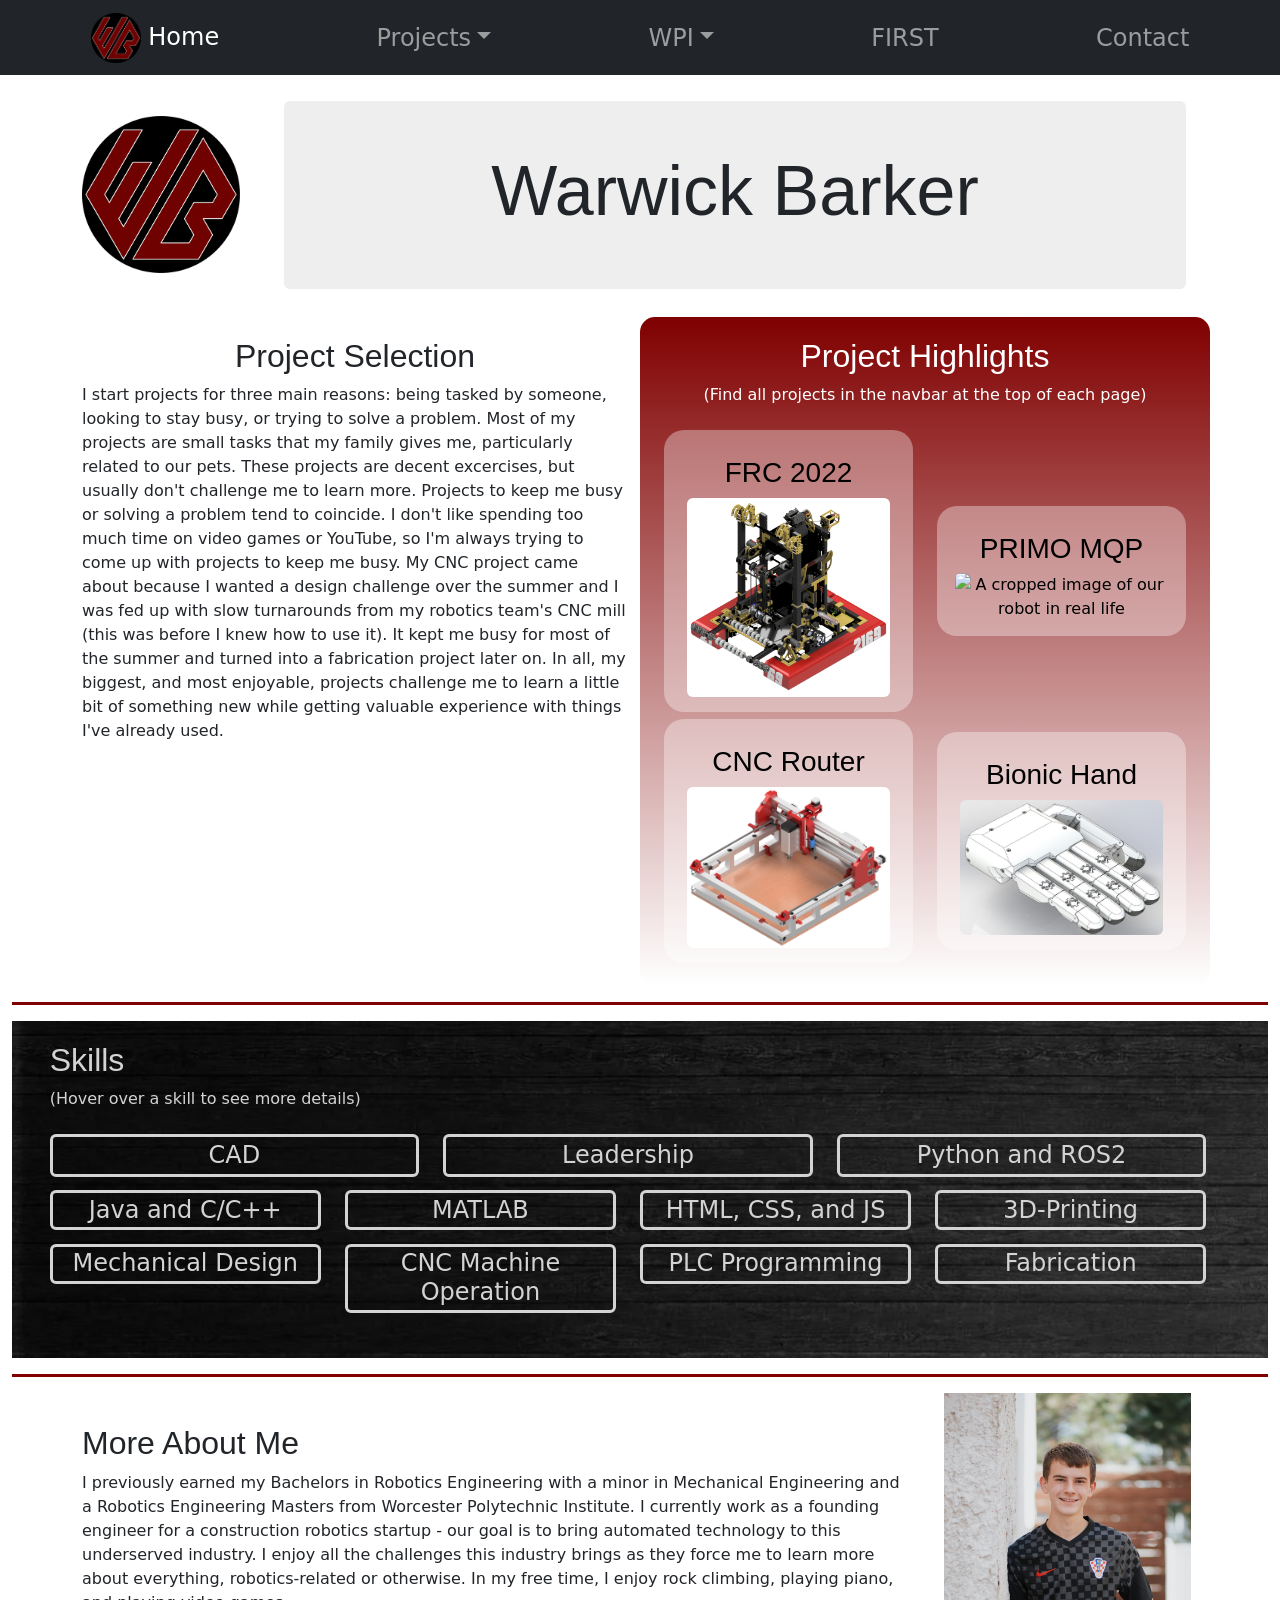
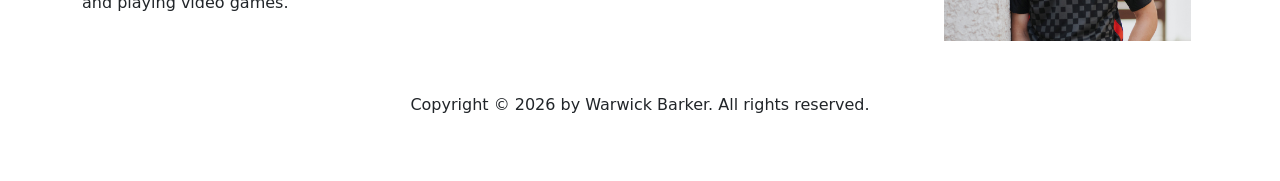
==== index.html @ 7e479dde "Init Commit Initial commit transferring files from WPI-hosted site" ====
<!DOCTYPE html>
<html lang="en">
    <head>
        <!-- Words to display in the tab -->
        <title>Warwick Barker</title>

        <!-- Picture to display in the tab (replace # with a link to the image)-->
        <link rel="shortcut icon" type="image/x-icon" href="media/wbarker_initials.png">

        <!-- Metadata and imported styles -->
        <meta charset="utf-8">
        <meta name="viewport" content="width=device-width, initial-scale=1">
        <link href="https://cdn.jsdelivr.net/npm/bootstrap@5.0.2/dist/css/bootstrap.min.css" rel="stylesheet" integrity="sha384-EVSTQN3/azprG1Anm3QDgpJLIm9Nao0Yz1ztcQTwFspd3yD65VohhpuuCOmLASjC" crossorigin="anonymous">
        <script src="https://cdn.jsdelivr.net/npm/bootstrap@5.0.2/dist/js/bootstrap.bundle.min.js" integrity="sha384-MrcW6ZMFYlzcLA8Nl+NtUVF0sA7MsXsP1UyJoMp4YLEuNSfAP+JcXn/tWtIaxVXM" crossorigin="anonymous"></script>
        <link rel="stylesheet" type="text/css" href="style.css">
    </head>
    
    <body>
        <div class="navdiv"></div>
        <div class = "container">
            <!--<div class="alert alert-danger">
                <h2>Page Under Construction</h2>
            </div>-->
            <div class = "row d-flex align-items-center jumbotronRow">
                <div class = "col-2">
                    <img src="media/wbarker_initials.png" alt = "Warwick Barker Initials">
                </div>
                <div class = "col-10">
                    <div class = "container-fluid">
                        <div class = "jumbotron d-flex justify-content-center">
                            <h1>Warwick Barker</h1>
                        </div>
                    </div>
                </div>
            </div>
            <div class="row">
                <div class="col-lg-6">
                    <h2 class="centered">Project Selection</h2>
                    <p>I start projects for three main reasons: being tasked by someone, looking to stay busy, or trying to solve a problem. Most of my projects are small
                        tasks that my family gives me, particularly related to our pets. These projects are decent excercises, but usually don't challenge me to learn more.
                        Projects to keep me busy or solving a problem tend to coincide. I don't like spending too much time on video games or YouTube, so I'm always trying to
                        come up with projects to keep me busy. My CNC project came about because I wanted a design challenge over the summer and I was fed up with slow turnarounds
                        from my robotics team's CNC mill (this was before I knew how to use it). It kept me busy for most of the summer and turned into a fabrication project later on.
                        In all, my biggest, and most enjoyable, projects challenge me to learn a little bit of something new while getting valuable experience with things I've already
                        used.
                    </p>
                </div>
                <div class="col-lg-6" id="activitiesSection">
                    <h2 class="centered" id="activitiesTitle">Project Highlights</h2>
                    <p class="centered white">(Find all projects in the navbar at the top of each page)</p>
                    <div class="container-fluid">
                        <div class="row d-flex justify-content-center align-items-center" id="upperRow">
                            <div class="col-sm-6 projectItem">
                                <a href="firstRobotics.html#frc2022" class="dispHidden"><div class="container-fluid centered borders">
                                    <h3>FRC 2022</h3>
                                    <img src="media/FIRST/frc2022.png" alt="Rendering of the FRC robot I designed for the 2022 season">
                                </div></a>
                            </div>
                            <div class="col-sm-6 projectItem">
                                <a href="wpi_Projects.html#mqp" class="dispHidden"><div class="container-fluid centered borders">
                                    <h3>PRIMO MQP</h3>
                                    <img src="media/WPI_UG/PRIMO_Cropped.png" alt="A cropped image of our robot in real life">
                                </div></a>
                            </div>
                        </div>
                    
                        <div class="row d-flex justify-content-center align-items-center" id="lowerRow">
                            <div class="col-sm-6">
                                <a href="cncRouter_Project.html" class="dispHidden"><div class="container-fluid centered borders">
                                    <h3>CNC Router</h3>
                                    <img src="media/PersonalProjects/CNC V2.png" alt="Rendering of the current design for my custom CNC Router">
                                </div></a>
                            </div>
                            <div class="col-sm-6">
                                <a href="bionicHand_Project.html" class="dispHidden"><div class="container-fluid centered borders">
                                    <h3>Bionic Hand</h3>
                                    <img src="media/PersonalProjects/Full Hand Render.JPG" alt="A rendering of the bionic hand.">
                                </div></a>
                            </div>
                        </div>
                    </div>
                </div>
            </div>
        </div>
        <div class="container-fluid">
            <hr>
            <div class = "bkgImgFull">
                <div class="row">
                    <div class="col-xs-12" id="skillsHeader">
                        <h2>Skills</h2>
                        <p id="hoverTooltip">(Hover over a skill to see more details)</p>
                    </div>
                    
                </div>
                <div class="row" id="skillDisplay">
                    <div class="row skillsRow">
                        <div class="col-md-4 skillParent">
                            <h4 class="skill">CAD</h4>
                            <p class="hiddenSkillDetail">I am experienced in Inventor (started 2018) and Solidworks (started 2022) through FIRST Robotics and personal projects. 
                                I am a Certified Solidworks Professional. I have extensive 3-axis mill CAM experience, in Inventor, from robotics and my CNC router. In college,
                                I've learned how to use PTC Creo and previously graded ES3323 (Advanced Computer Aided Drafting), which uses Creo.
                            </p>
                        </div>
                        <div class="col-md-4 skillParent">
                            <h4 class="skill">Leadership</h4>
                            <p class="hiddenSkillDetail">As team captain, I led my ~25 person FRC team during the 2022 season. I was also the CAD lead for the 2021 and 2022 seasons.
                                I frequently lead teams for college projects where employing Agile methodologies is beneficial in the tight timeline of a 7-week term.
                                I'm always willing to put in a little extra
                                work to keep the project on track by organizing my team.
                            </p>
                        </div>
                        <div class="col-md-4 skillParent">
                            <h4 class="skill">Python and ROS2</h4>
                            <p class="hiddenSkillDetail">Through college and professional projects, I've worked extensively with Python, after learning it during High School.
                                In college courses, I learned how to use ROS to complete an autonomous mapping task, which I then applied to implement ROS2 in my internship
                                the following Summer.
                            </p>
                        </div>
                    </div>
                    <div class="row skillsRow">
                        <div class="col-md-3 skillParent">
                            <h4 class="skill">Java and C/C++</h4>
                            <p class="hiddenSkillDetail">I've programmed two FTC robots and helped program one FRC robot in Java. During college, I've worked with C and C++ 
                                to program robots and microcontrollers for many classes and projects (personal and class-related).
                            </p>
                        </div>
                        <div class="col-md-3 skillParent">
                            <h4 class="skill">MATLAB</h4>
                            <p class="hiddenSkillDetail">I learned MATLAB during college and have been using it extensively. I mostly use it for kinematics and dynamics
                                algorithms for robotic manipulators.
                            </p>
                        </div>
                        <div class="col-md-3 skillParent">
                            <h4 class="skill">HTML, CSS, and JS</h4>
                            <p class="hiddenSkillDetail">I learned these languages in High School and have been expanding my skills with them ever since.
                                I've used these skills to develop several websites, including this one, as well as using them in tandem with the Eel
                                library for a professional project.
                            </p>
                        </div>
                        <div class="col-md-3 skillParent">
                            <h4 class="skill">3D-Printing</h4>
                            <p class="hiddenSkillDetail">3D-Printing is my primary fabrication method for most projects. I've printed with PLA, TPU, PETG, and ABS for personal and 
                                professional projects. At college, I previously worked in the Advanced Prototyping Lab where I tended SLA printers.
                            </p>
                        </div>
                    </div>
                    <div class="row skillsRow">
                        <div class="col-md-3 skillParent">
                            <h4 class="skill">Mechanical Design</h4>
                            <p class="hiddenSkillDetail">I have designed several robots for FIRST Robotics events and numerous personal projects.
                                I have experience evaluating static and dynamic problems to enhance my designs.
                            </p>
                        </div>
                        <div class="col-md-3 skillParent">
                            <h4 class="skill">CNC Machine Operation</h4>
                            <p class="hiddenSkillDetail">I operated the CNC mill in my robotics team's workshop from 2020 to 2022. That machine used an older Centroid controller.
                                I now operate my custom CNC using Universal Gcode Sender from a laptop.
                            </p>
                        </div>
                    
                        <div class="col-md-3 skillParent">
                            <h4 class="skill">PLC Programming</h4>
                            <p class="hiddenSkillDetail">My internship experience introduced me to PLC programming and gave me opportunities to work on a several PLC programs
                                using many different PLC brands. All programming followed the IEC-61131 standard.
                            </p>
                        </div>
                        <div class="col-md-3 skillParent">
                            <h4 class="skill">Fabrication</h4>
                            <p class="hiddenSkillDetail">I've gained lots of fabrication experience from robotics, personal projects, and classes. I find gaining fabrication
                                skills helps make more feasible designs since I have the experience putting things together to know what is better for a technician.
                            </p>
                        </div>
                    </div>
                </div>
                
            </div>
            <hr>
        </div>
        <div class="container">
            <div class="row d-flex align-items-center" id="aboutMe">
                <div class="col-lg-9">
                    <h2>More About Me</h2>
                    <p>I previously earned my Bachelors in Robotics Engineering with a minor in Mechanical Engineering and a Robotics Engineering Masters
                        from Worcester Polytechnic Institute. I currently work as a founding engineer for a construction robotics startup - our
                        goal is to bring automated technology to this underserved industry. I enjoy all the challenges this industry brings as they
                        force me to learn more about everything, robotics-related or otherwise. In my free time, I enjoy rock climbing, playing piano, and 
                        playing video games.
                    </p>
                </div>
                <div class="col-lg-3 centered">
                    <img src="media/seniorPicture.JPG" alt="A picture of me, Warwick Barker">
                </div>
            </div>

            <div class="footer"></div>
        </div>
    </body>
    <script src="javascriptFunctions.js"></script>
    <script>createNavMenu("index.html");</script>
</html>
---- style.css ----
html {
    scroll-behavior: smooth;
}

nav button {
    opacity: 1;
    background-image: none;
}

button {
    font-family:'Franklin Gothic Medium', 'Arial Narrow', Arial, sans-serif;
    font-size: large;
    color: maroon;
    border: 2px solid maroon;
    border-radius: 4px;
    background-image: linear-gradient(to right, white, lightgray);
    opacity: 60%;
}

button:hover {
    opacity: 80%;
    
}

.white {
    color: white;
}

.carousel-caption {
    background-color: black;
    opacity: 80%;
    border-radius: 5px;
    padding: 1%;
    color: white !important;
}

.centered {
    text-align: center;
}

img {
    width: 95%;
}

.sidebar, .back {
    background-color: lightgray;
}

.sidebar {
    border-radius: 15px;
}

.bg-body-tertiary {
    --bs-bg-opacity: 1;
    background-color: rgba(var(--bs-tertiary-bg-rgb),var(--bs-bg-opacity))!important;
}

#woodCarousel .carousel-item {
    height: 435px;
}

@media screen and (min-width: 768px) {
.container .jumbotron, .container-fluid .jumbotron {
    padding-right: 60px;
    padding-left: 60px;
}
}
.container .jumbotron, .container-fluid .jumbotron {
    border-radius: 6px;
}

.iContainer {
    position: relative;
    overflow: hidden;
    width: 100%;
    padding-top: 56.25%; /* 16:9 Aspect Ratio (divide 9 by 16 = 0.5625) */
}

.iContainer75 {
    position: relative;
    display: block;
    margin: 0 auto;
    text-align: center;
    overflow: hidden;
    width: 75%;
    padding-top: 42.18%; /* 16:9 Aspect Ratio (divide 9*0.75 by 16 = 0.4218) */
}

.iContainerSpecial {
    position: relative;
    display: block;
    margin: 0 auto;
    text-align: center;
    overflow: hidden;
    width: 75%;
    padding-top: 25%; /* 16:9 Aspect Ratio (divide 9*0.75 by 16 = 0.4218) */
}

.iContainer iframe {
    position: absolute;
    left: 0;
    top: 0;
    bottom: 0;
    right: 0;
    width: 100%;
    height: 100%;
}

.iContainer75 iframe {
    position: absolute;
    /* left: 0; */
    top: 0;
    bottom: 0;
    /* right: 0; */
    margin: 0 auto;
    display: block;
    width: 100%;
    height: 100%;
}

.iContainerSpecial iframe {
    position: absolute;
    /* left: 0; */
    top: 0;
    bottom: 0;
    /* right: 0; */
    margin: 0 auto;
    display: block;
    width: 100%;
    height: 100%;
}

.jumbotron {
    font-family: 'Trebuchet MS', 'Lucida Sans Unicode', 'Lucida Grande', 'Lucida Sans', Arial, sans-serif;
    margin-bottom: 0px;
}
@media screen and (min-width: 768px) {
.jumbotron {
    padding-top: 48px;
    padding-bottom: 48px;
}

.jumbotron .h1, .jumbotron h1 {
    font-size: 70px;
}
}
.jumbotron {
    color: inherit;
    background-color: #eee;
}
.dropdown-menu {
    width: 100%;
}

.dropdown:hover>.dropdown-menu {
    display: block;
}

h3, h1 {
    font-family:'Franklin Gothic Medium', 'Arial Narrow', Arial, sans-serif;
}

h2 {
    font-family:'Segoe UI', Tahoma, Geneva, Verdana, sans-serif;
}

.jumbotron {
    font-family:'Trebuchet MS', 'Lucida Sans Unicode', 'Lucida Grande', 'Lucida Sans', Arial, sans-serif;
    margin-bottom: 0px;
    min-height: 100px;
    display: flex;
    align-items: center;
}

svg {
    height: 100px;
}

.borders {
    border: solid rgba(125, 125, 125, 0) 6px;
    border-radius: 20px;
    padding-bottom: 1%;
    margin-top: 3%;
    background-color: rgba(255, 255, 255, 0.35);
    width: 100%;
}

a:hover .borders {
    background-color: rgba(255, 255, 255, 0.60);
}

.borders img {
    border-radius: 6px;
    margin-bottom: 3%;
}

.sectionJumping {
    background-image: url(media/chalkboardBkg.jpg); /* Change this url to be some other image  to change the background */
    color: lightgray;
    padding: 1%;
    z-index: 2;
}

#cncCarousel img {
    max-height: 650px;
    margin-right: auto;
    margin-left: auto;
}

#cncCarousel button.carousel-control-prev {
    background-image: linear-gradient(to right, black, transparent);
}

#cncCarousel button.carousel-control-next {
    background-image: linear-gradient(to left, black, transparent);
}

#cncCarousel .carousel-control-next-icon {
    margin-left: 30px;
}

#cncCarousel .carousel-control-prev-icon {
    margin-right: 30px;
}

.tabled {
    padding: 0%;
    background-color: lightgray;
    border-radius: 20px; 
}

.tabled .container-fluid {
    margin: 0px;
    padding: 0px;
}

.tabled .container-fluid .tabledTopRow {
    padding: 2% 2% 0.5%;
}

.tabled .container-fluid .tabledBotRow {
    padding: 0.5% 2% 1%;
}

.tabled p {
    padding: 0% 2%;
}

.edgedImg {
    width: 100%;
    padding: 2%;
}

.tabledTopRow .firstItem, .tabledBotRow .firstItem {
    padding-right: .75%;
}

.tabledTopRow .secondItem, .tabledBotRow .secondItem {
    padding-left: .75%;
}

.dispHidden {
    color: black;
}

a.dispHidden:hover {
    color: maroon;
}

.col-center {
    justify-content: center;
}

#activitiesTitle {
    color: white;
}

#activitiesSection {
    background-image: linear-gradient(maroon, white);
    padding-bottom: 2%;
    border-radius: 15px;
}

#interests-list {
    font-size: 16pt;
}

#hp-FIRSTic {
    width: 75%;
}

hr {
border-top: 3px solid maroon;
opacity: 1;
}

hr.minorBreak {
    border-top:4px dotted maroon;
    background-color: transparent;
}

.red {
    color: maroon;
}

#frcSeason {
    background-color: rgb(207, 207, 207);
    border-radius: 5px;
    padding:1%;
    padding-bottom: 0;
}

.up-P-fonts p {
    font-size: 14pt;
}

.up-P-fonts-sm p {
    font-size: 12pt;
}

.AMTitle {
    font-size: large;
}

.AMInfo {
    font-size: medium;
}



.skill {
    font-size: 18pt;
    width: 95%;
    text-align: center;
    border-radius: 6px;
    border: 3px solid lightgray;
    color: lightgray;

    padding: 1%;
    background-color: transparent;
    z-index: 1;
}

.carousel {
    margin: 3%;
    margin-top: 1%;
}

.carousel-img {
    width: 100%;
    display: block;
    margin: auto;
}


#lastFTCSeason {
    padding: 1%;
    padding-bottom: 0;
}

#lastFTCSeason img {
    width: 100%;
}

#lineRobotVid {
    padding: 1%;
}

#dcIQP .bkgImgFull, #capstone .bkgImgFull {
    color: lightgray;
    padding-top: 2%;
}

.sidebar h3 {
    font-size: 24px;
}

.sidebarDepd {
    font-family: "Helvetica Neue",Helvetica,Arial,sans-serif;
}

.sidebarDepd h4 {
    margin-top: 2%;
}

a {
    color: #337ab7;
    text-decoration: none;
}

nav {
    z-index: 3;
}

nav a:focus, nav a:hover {
    text-decoration: none;
}

a:focus, a:hover {
    text-decoration: underline;
}

h2, h3 {
    margin-top: 20px;
}

#wpiSiteInst {
    padding-bottom: 1%;
    font-family: "Helvetica Neue",Helvetica,Arial,sans-serif;
    font-size: 14px;
    line-height: 1.42857143;
}

.blockCarousel .carousel-control {
    width: 5%;
}

.blockCarousel {
    background-color: lightgray;
    border-radius: 15px;
}

#frc2022Carousel {
    background-color: white;
    border: 4px solid lightgray;
}

.blockCarousel .row {
    padding-left: 75px;
    padding-right: 75px;
}

.blockCarousel .active, .blockCarousel .carousel-item-start, .blockCarousel .carousel-item-prev {
    display:table !important;
}

.centeredCarouselItems {
    display:table-cell;
    vertical-align:middle;
}

.blockCarousel .carousel-control-prev {
    margin-left: -75px;
}

.blockCarousel .carousel-control-next {
    margin-right: -75px;
}


figure {
    margin-top: 2%;
    margin-bottom: 3%;
}

figcaption {
    margin-top: 0%;
}

.nav-tabs button {
    text-decoration: none;
    color: maroon;
    font-size: large;
    font-weight: bold;
    color: maroon;
    opacity: 100%;
}

.nav-tabs button:hover {
    opacity: 100%;
}

.nav-tabs .nav-item.show .nav-link, .nav-tabs .nav-link.active {
    border-color: maroon maroon white;
}

.nav-tabs .nav-link:focus, .nav-tabs .nav-link:hover {
    border-bottom-color: maroon;
    background-color: lightgray;
    color: maroon;
    isolation: isolate;
}

.nav-tabs .active.nav-link:focus, .nav-tabs .active.nav-link:hover {
    background-color: inherit;
    border-bottom-color: white;
}

#handVideo {
    margin-top: 2%;
}

#handPhotosRow {
    margin-top: 2%;
}

#handPhotosRow img {
    border-radius: 20px;
    width: 100%;
}

.navbar img {
    height: 50px;
    width: auto;
}

.carousel-indicators {
    z-index: 1;
}

.sitemap table {
    width: 100%;
}

.sitemap tr {
    height: 30px;
}

.sitemap th, .sitemap td {
    padding-left: 4px;
}

.sitemap tr:nth-child(even) {
    background-color: #dddddd;
  }

@media (min-width: 768px) {
    .navbar {
        font-size: x-large;
        height: 75px;
        margin-bottom: 2%;
    }

    .sectionJumping button {
        font-size: x-large;
    }

    .blockCarousel .carousel-item {
        height: 395px;
    }

    .skill {
        width: 100%;
        margin-top:2%;
    }

    .hrOnSmScreens {
        display: none;
    }

    .col-sm-4 .glyphicon-envelope {
        font-size: 125pt;
    }
}

.nav-tabs.nav-justified>.active>a, .nav-tabs.nav-justified>.active>a:focus, .nav-tabs.nav-justified>.active>a:hover {
    border-bottom-color: transparent;
}

.nav-tabs.nav-justified>li>button {
    border-bottom: 1px solid maroon;
    border-radius: 4px 4px 0 0;
}

.tabbedDisplay .tab-content {
    border-radius: 0 0 4px 4px;
    border: 1px solid maroon;
    border-top-color: transparent;
}

.tabbedDisplay .tab-content { 
    padding: 2%;
}

a.dropdown-item.active, a.dropdown-item:active {
    background-color: maroon;
}

#handOperationVideo {
    margin-top: 2%;
    border-radius: 6px;
}

#finalHandMedia {
    /*background-color: lightgray;*/
    border-radius: 30px;
    padding: 0.5%;
}

#skillsHeader {
    color: lightgray;
}

p.hiddenSkillDetail {
    display: none;
    margin: auto;
    padding: 1%;
    z-index: 2;
    background-image: linear-gradient(rgb(174, 174, 174), rgb(235, 233, 233));
    border: 3px solid maroon;
    border-radius: 10px;
    position: absolute;
    width: inherit;
    translate: -30px;
}

.skillParent > .skill:hover ~ .hiddenSkillDetail {
    display: block;
}

.skill:hover {
    border-color: maroon;
}

.jumbotronRow {
    margin-bottom: 28px;
}

.smallShow {
    display: none;
}

#emailIcon {
    width: 75%;
}

.bkgImgFull {
    background-image: url(media/chalkboardBkg.jpg); /* Change this url to be some other image  to change the background */
    padding: 0 3% 3% 3%;
}

.carouselChevron {
    height: 50px;
}

#spinyBotRow #videoCol {
    background-color: white;
}

@media (min-width: 1200px) {
    #upperRow div.container-fluid.centered.borders {
        height: auto;
    }

    #lowerRow div.container-fluid.centered.borders {
        height: auto;
    }

    /*.skillsRow .col-md-3 {
        width: 50%;
    }*/
    .skillsRow .col-sm-6 {
        padding: 0px;
    }

    #frc2022Carousel .carousel-item {
        height: 544.859px;
    }
}

@media (max-width: 1200px) { /* Large Screens*/
    .skillsRow .col-md-3 {
        width: 50%;
    }
    .skillsRow .col-sm-6 {
        padding: 0px;
    }

    #localizationProject .blockCarousel .carousel-item {
        height: 450px;
    }

    #frc2022Carousel .carousel-item {
        height: 640px;
    }

    #fingerItrCarouselRow.blockCarousel .carousel-item {
        height: 440px;
    }
}

@media (min-width: 768px) {
    #cncCarousel img {
        width: auto;
    }
}

@media (max-width: 992px) { /* Medium Screens */
    .sidebar {
        padding-top: 1px;
        padding-bottom: 1px;
        width: 95%;
        margin: 0px 2.5% 15px 2.5%;
    }

    .sidebarDepd.col-3 {
        width: 33.33%;
    }

    #activitiesSection {
        padding-top: 1px;
    }

    p.hiddenSkillDetail {
        display: block;
        margin: 6%;
        margin-top: -1.5%;
        padding: 2%;
        z-index: 2;
        background-image: none;
        border: none;
        border-radius: 10px;
        position: relative;
        color: lightgray;
        width: auto;
        translate: 0;
    }

    .skill {
        margin: auto;
    }
    
    .skill:hover {
        border-color: lightgray;
    }

    #hoverTooltip {
        display: none;
    }

    .skillsRow .col-md-3 {
        width: 100%;
    }
    .skillsRow .col-sm-6 {
        padding: auto;
    }

    #redesignMediaRow .col-md-5 {
        width: 75%;
        margin: auto;
    }

    #redesignMediaRow {
        text-align: center;
    }

    #localizationProject .blockCarousel .carousel-item {
        height: 654px;
    }
    
    #woodCarousel .carousel-item {
        height: 746px;
    }

    #frc2022Carousel .carousel-item {
        height: 1011px;
    }
    

    #spinyBotRow video {
        width: 75%;
    }

    #spinyBotRow #videoCol {
        text-align: center;
    }

    #fingerItrCarouselRow.blockCarousel .carousel-item {
        height: 730px;
    }

    #fingerItrCarouselRow {
        margin: auto 0.5px;
    }

    #aboutMe img {
        margin-top: 5%;
        width: 50%;
    }

    .blockCarousel button.carousel-control-prev {
        margin-left: -25px;
    }

    .blockCarousel button.carousel-control-next {
        margin-right: -25px;
    }

    #woodCarousel img {
        width: 60%;
        margin-right: auto;
        margin-left: auto;
    }
}

@media (max-width: 768px) { /* Small Screens */
    #upperRow div.container-fluid.centered.borders {
        height: auto;
    }

    #lowerRow div.container-fluid.centered.borders {
        height: auto;
    }

    .jumbotronRow .col-2 {
        width: 33.33%;
    }

    .jumbotronRow .col-10 {
        width: 66.67%;
    }

    .sectionJumping .col-sm-3 {
        text-align: center;
    }

    .sectionJumping button {
        margin: 5px 0px;
    }

    .tabled {
        margin: auto 5px;
    }
    
    h4.caption {
        font-size: 9pt;
        margin-bottom: 0px;
    }

    .carousel-indicators li, .carousel-indicators li.active {
        width: 6px;
        height: 6px;
        margin: 0;
    }

    .tabled p {
        padding-bottom: 10px;
    }

    .blockCarousel .row {
        padding: 0% 0.5%;
        
    }

    .blockCarousel button.carousel-control-prev {
        margin-left: -45px;
    }

    .blockCarousel button.carousel-control-next {
        margin-right: -45px;
    }

    .blockCarousel button.carousel-control-prev.chevron {
        margin-left: -25px;
    }

    .blockCarousel button.carousel-control-next.chevron {
        margin-right: -25px;
    }

    #localizationProject .blockCarousel .carousel-item {
        height: 625px;
    }

    #localizationProject .blockCarousel, #woodCarousel {
        margin: 0px 1px;
    }

    .scrollOverflow {
        overflow-y: auto;
        height: 585.2px;
    }

    /* Hide scrollbar for Chrome, Safari and Opera */
    .scrollOverflow::-webkit-scrollbar {
        display: none;
    }
    
    /* Hide scrollbar for IE, Edge and Firefox */
    .scrollOverflow {
        -ms-overflow-style: none;  /* IE and Edge */
        scrollbar-width: none;  /* Firefox */
    }

    #woodCarousel .carousel-item {
        height: 908px;
    }

    #animalProjRow figure {
        text-align: center;
        width: 75%;
        margin: 7px auto;
    }

    .smallerOnSmallS {
        width: 75%;
        margin: 7px auto;
    }

    .row ~ .smallerOnSmallS {
        text-align: center;
    }

    .notSmallShow {
        display: none !important;
    }

    .smallShow {
        display: block;
    }

    #frc2022Carousel .carousel-item {
        height: 928px;
    }

    #frc2022Carousel {
        margin: auto 2px;
    } 

    #spinyBotRow video {
        width: 100%;
    }

    .tab-content img {
        margin: 5px auto;
    }

    .up-P-fonts p, .up-P-fonts-sm p {
        font-size: inherit;
    }

    #fingerItrCarouselRow.blockCarousel .carousel-item {
        height: 740px;
    }

    #fingerItrCarouselRow .scrollOverflow {
        height: 496px;
    }

    #handPhotosRow .col-4 {
        padding: 2px;
 
    }

    #finalHandMedia {
        border-radius: 15px;
    }

    #woodCarousel img {
        width: 80%;
    }

    #contactLocationsRow .col-4 {
        width: 50%;
    }

    #contactLocationsRow h3 {
        font-size: 12pt;
    }

    #activitiesSection {
        margin: auto 2px;
    }
}
@media (max-width: 568px) { /* x-Small screens (phones) */
    #woodCarousel .carousel-item {
        height: 765px;
    }
}

#dc-exp-row img {
    margin-bottom: 2%;
}
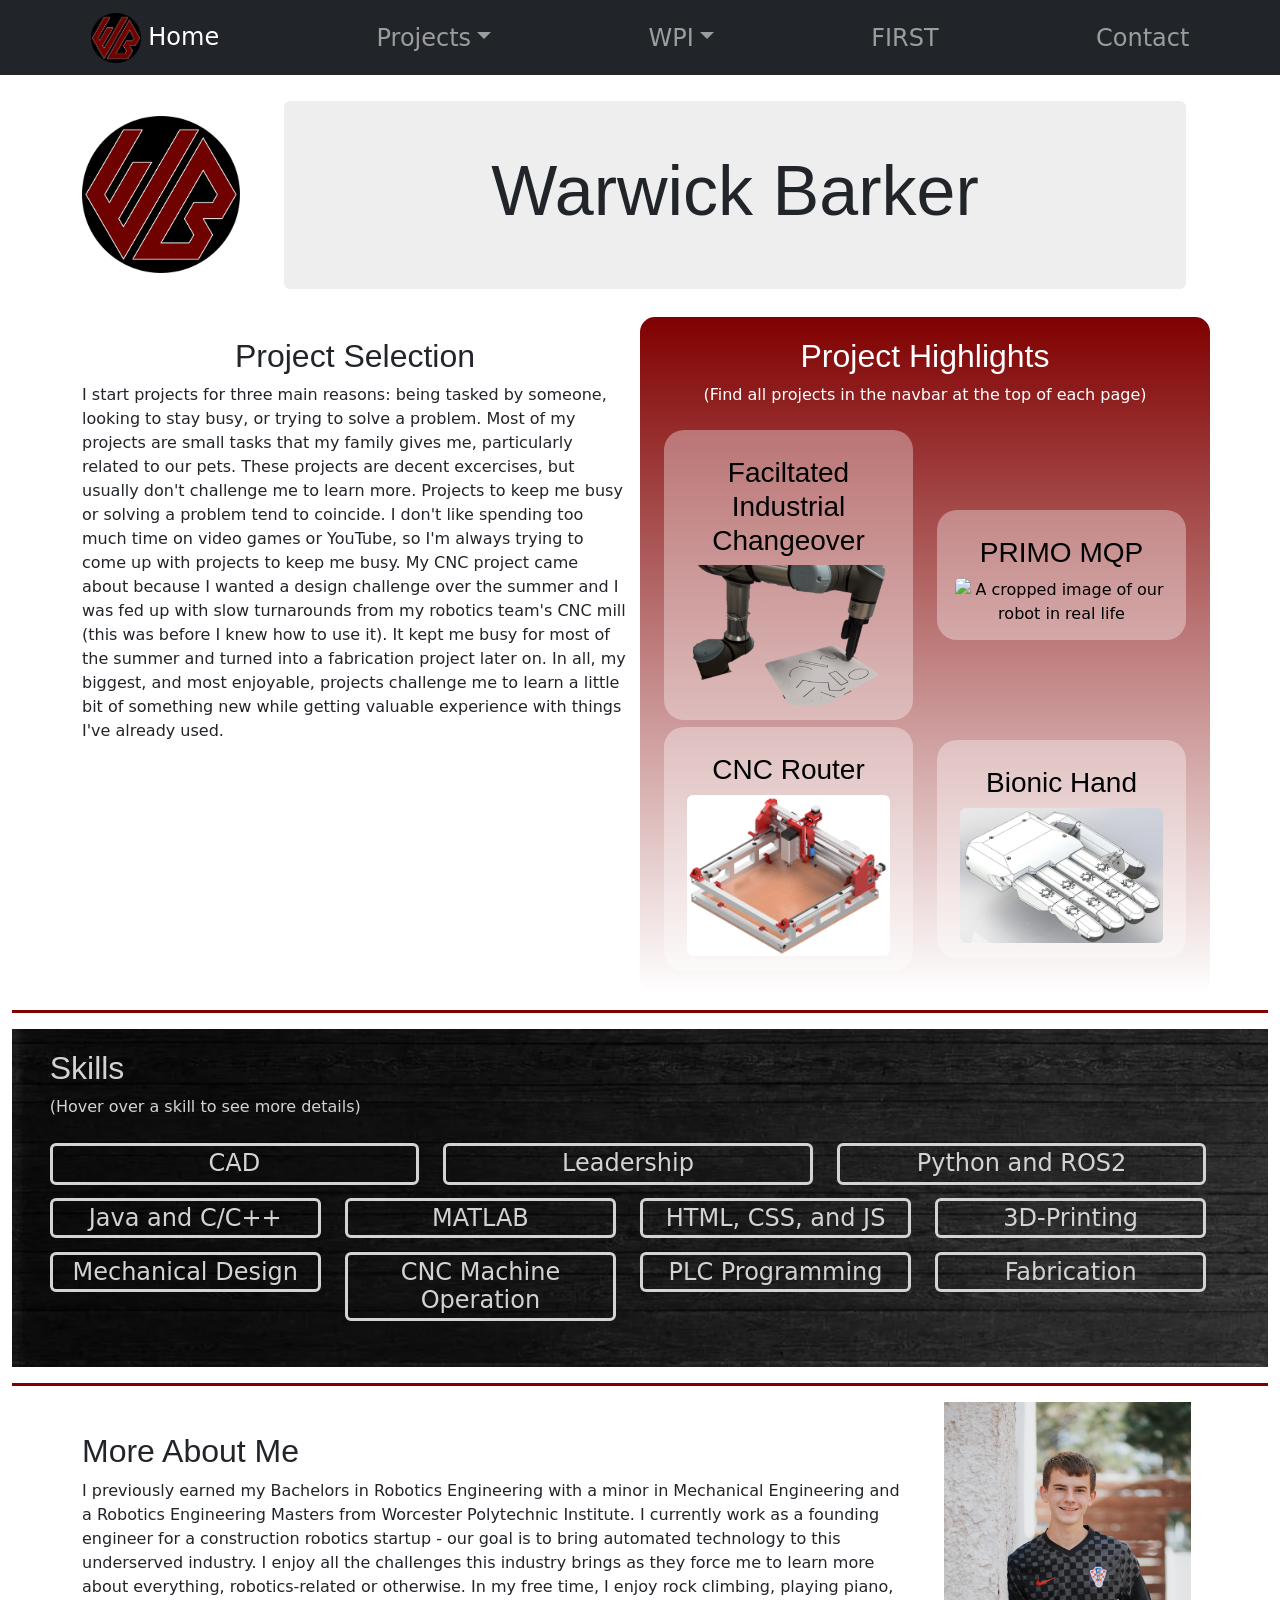
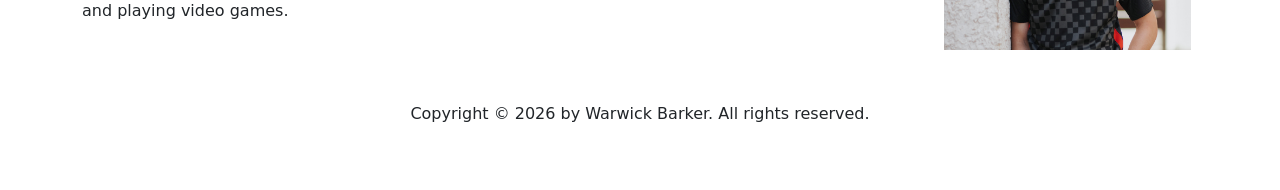
==== commit e66f0ece: "Update Highlights Update highlights on homepage" ====
--- a/index.html
+++ b/index.html
@@ -51,9 +51,9 @@
                     <div class="container-fluid">
                         <div class="row d-flex justify-content-center align-items-center" id="upperRow">
                             <div class="col-sm-6 projectItem">
-                                <a href="firstRobotics.html#frc2022" class="dispHidden"><div class="container-fluid centered borders">
-                                    <h3>FRC 2022</h3>
-                                    <img src="media/FIRST/frc2022.png" alt="Rendering of the FRC robot I designed for the 2022 season">
+                                <a href="wpi_grad_Projects#capstone" class="dispHidden"><div class="container-fluid centered borders">
+                                    <h3>Faciltated Industrial Changeover</h3>
+                                    <img src="media/WPI_G/robot_drawing.png" alt="Image of a UR5e robot drawing on a whiteboard">
                                 </div></a>
                             </div>
                             <div class="col-sm-6 projectItem">
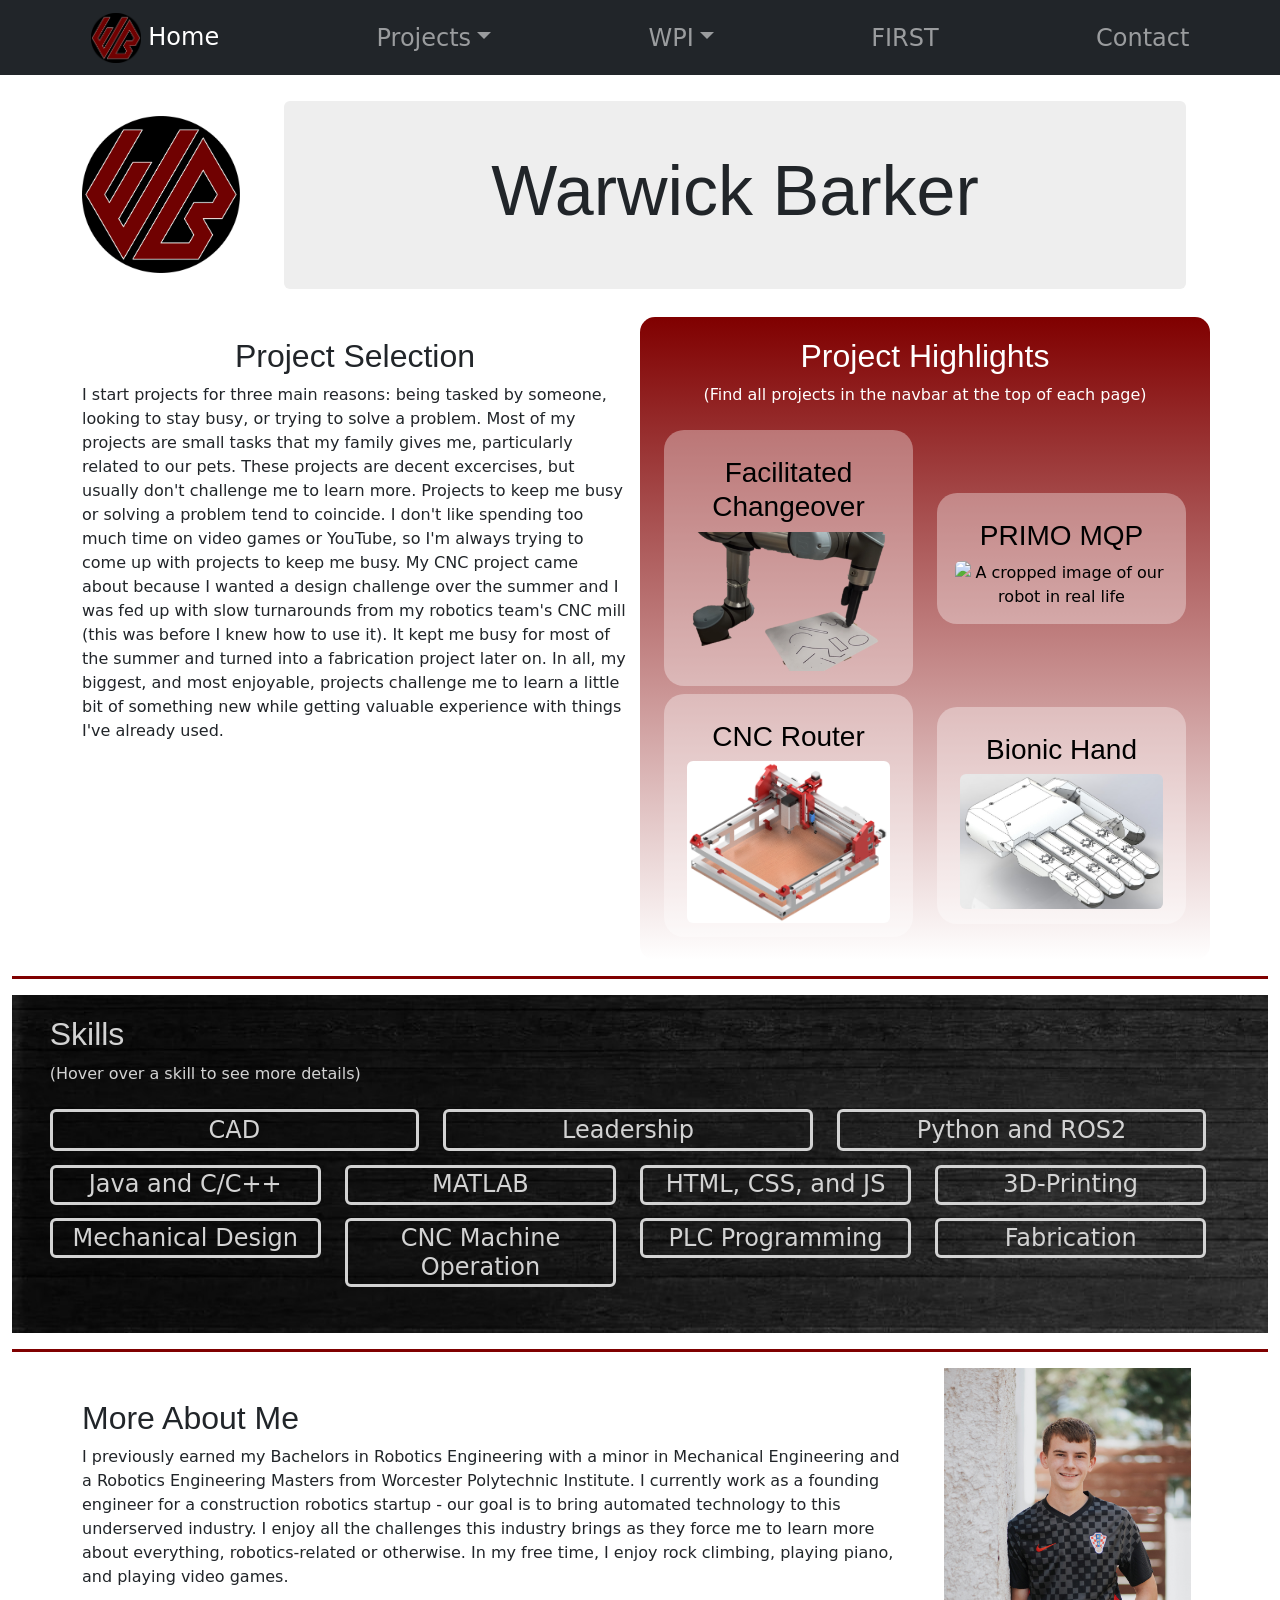
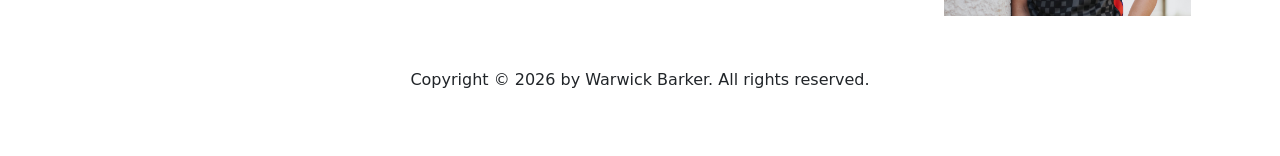
==== commit 728c9088: "Update index.html Fix typo and improve overall look of new highlight" ====
--- a/index.html
+++ b/index.html
@@ -52,7 +52,7 @@
                         <div class="row d-flex justify-content-center align-items-center" id="upperRow">
                             <div class="col-sm-6 projectItem">
                                 <a href="wpi_grad_Projects#capstone" class="dispHidden"><div class="container-fluid centered borders">
-                                    <h3>Faciltated Industrial Changeover</h3>
+                                    <h3>Facilitated Changeover</h3>
                                     <img src="media/WPI_G/robot_drawing.png" alt="Image of a UR5e robot drawing on a whiteboard">
                                 </div></a>
                             </div>
